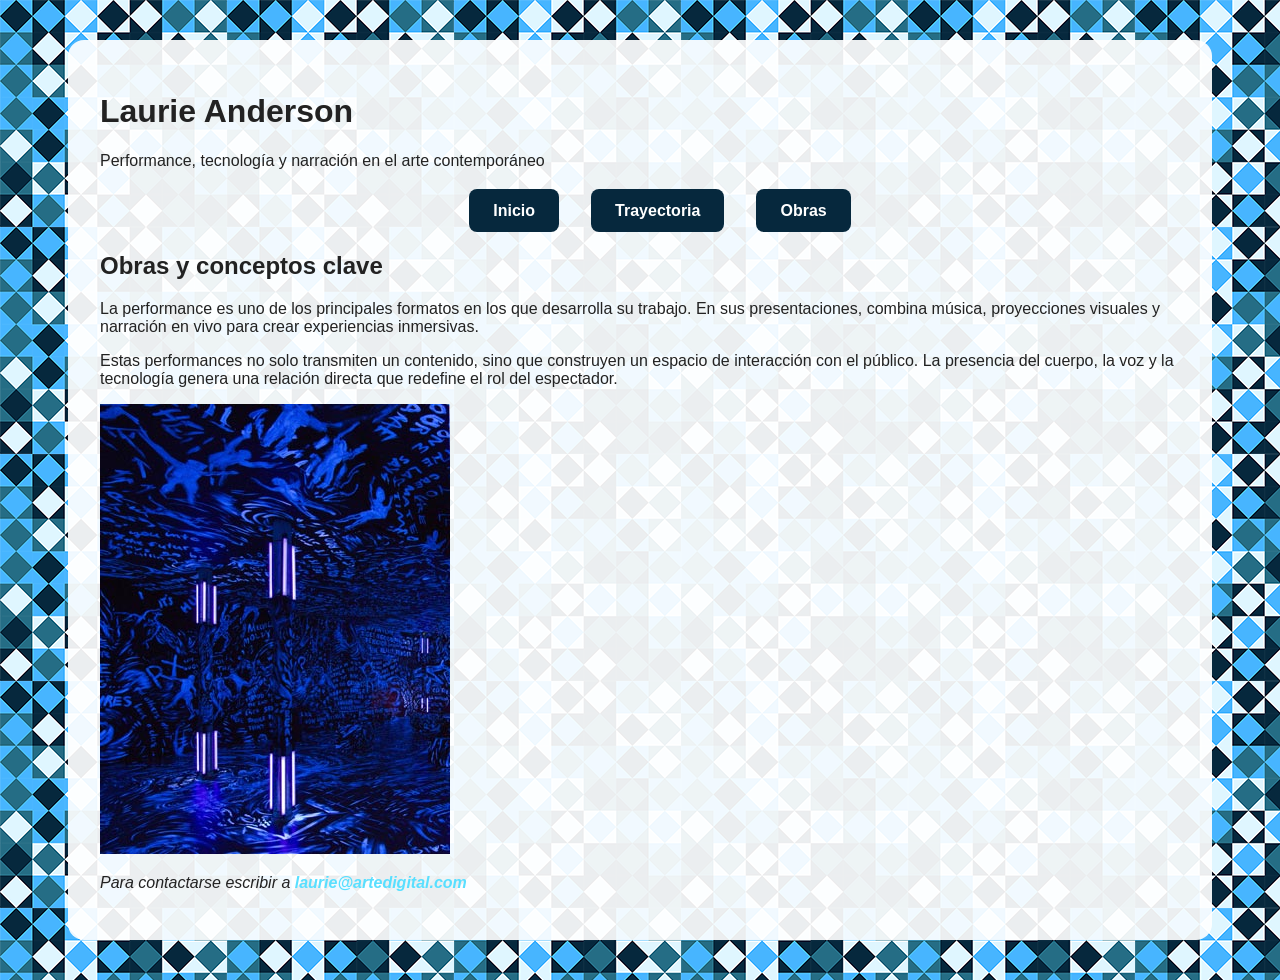
==== PARCIAL/obras.html @ 113b699e "1" ====
<!DOCTYPE html>
<html lang="es">
<head>
    <meta charset="UTF-8">
    <title>Laurie Anderson | Obras</title>
    <link href="css/estilos.css" rel="stylesheet">
    <link rel="preconnect" href="https://fonts.googleapis.com">
    <link rel="preconnect" href="https://fonts.gstatic.com" crossorigin>
    <link href="https://fonts.googleapis.com/css2?family=Abel" rel="stylesheet">
</head>
<body>

    <div id="contenedor">

        <header>
            <h1>Laurie Anderson</h1>
            <p>Performance, tecnología y narración en el arte contemporáneo</p>
        </header>

        <nav>
            <ul>
                <li><a href="index.html">Inicio</a></li>
                <li><a href="trayectoria.html">Trayectoria</a></li>
                <li><a href="obras.html">Obras</a></li>
            </ul>
        </nav>

        <main>

            <section>
                <h2>Obras y conceptos clave</h2>

                <article>
                    <p>
                       La performance es uno de los principales formatos en los que desarrolla su trabajo. En sus presentaciones, combina música, proyecciones visuales y narración en vivo para crear experiencias inmersivas.
                    </p>

                    <p>
                        Estas performances no solo transmiten un contenido, sino que construyen un espacio de interacción con el público. La presencia del cuerpo, la voz y la tecnología genera una relación directa que redefine el rol del espectador.</p>
                         <img src="img/anderson-4.jpg" alt="Obra de Anderson 2">
                </article>
            </section>

        </main>

        <footer>
            <address>
            <p>Para contactarse escribir a  <a href="mailto:laurie@artedigital.com">laurie@artedigital.com</a></p>
            </address>
        </footer>

    </div>

</body>
</html>
---- PARCIAL/css/estilos.css ----
body {
    background-image: url("../img/fondo.png");
    font-family: Arial, sans-serif;
    color: #222;
    padding: 2rem;
}

#contenedor {
    max-width: 1200px;
    width: 90%;
    margin: auto;
    background-color: rgba(255, 255, 255, 0.92);
    padding: 2rem;
    border-radius: 1rem;
}

/* NAV */

nav {
    margin: 2rem 0;
}

nav ul {
    list-style: none;
    display: flex;
    justify-content: center;
    gap: 2rem;
    flex-wrap: wrap;
}

nav ul li a {
    text-decoration: none;
    color: white;
    background-color: #06283D;
    padding: 0.8rem 1.5rem;
    border-radius: 0.5rem;
    font-weight: bold;
}
footer address a {
    color: #59DFFF;
    text-decoration: none;
    font-weight: bold;
}
footer address a:hover {
    color: white;
    text-decoration: underline;
}
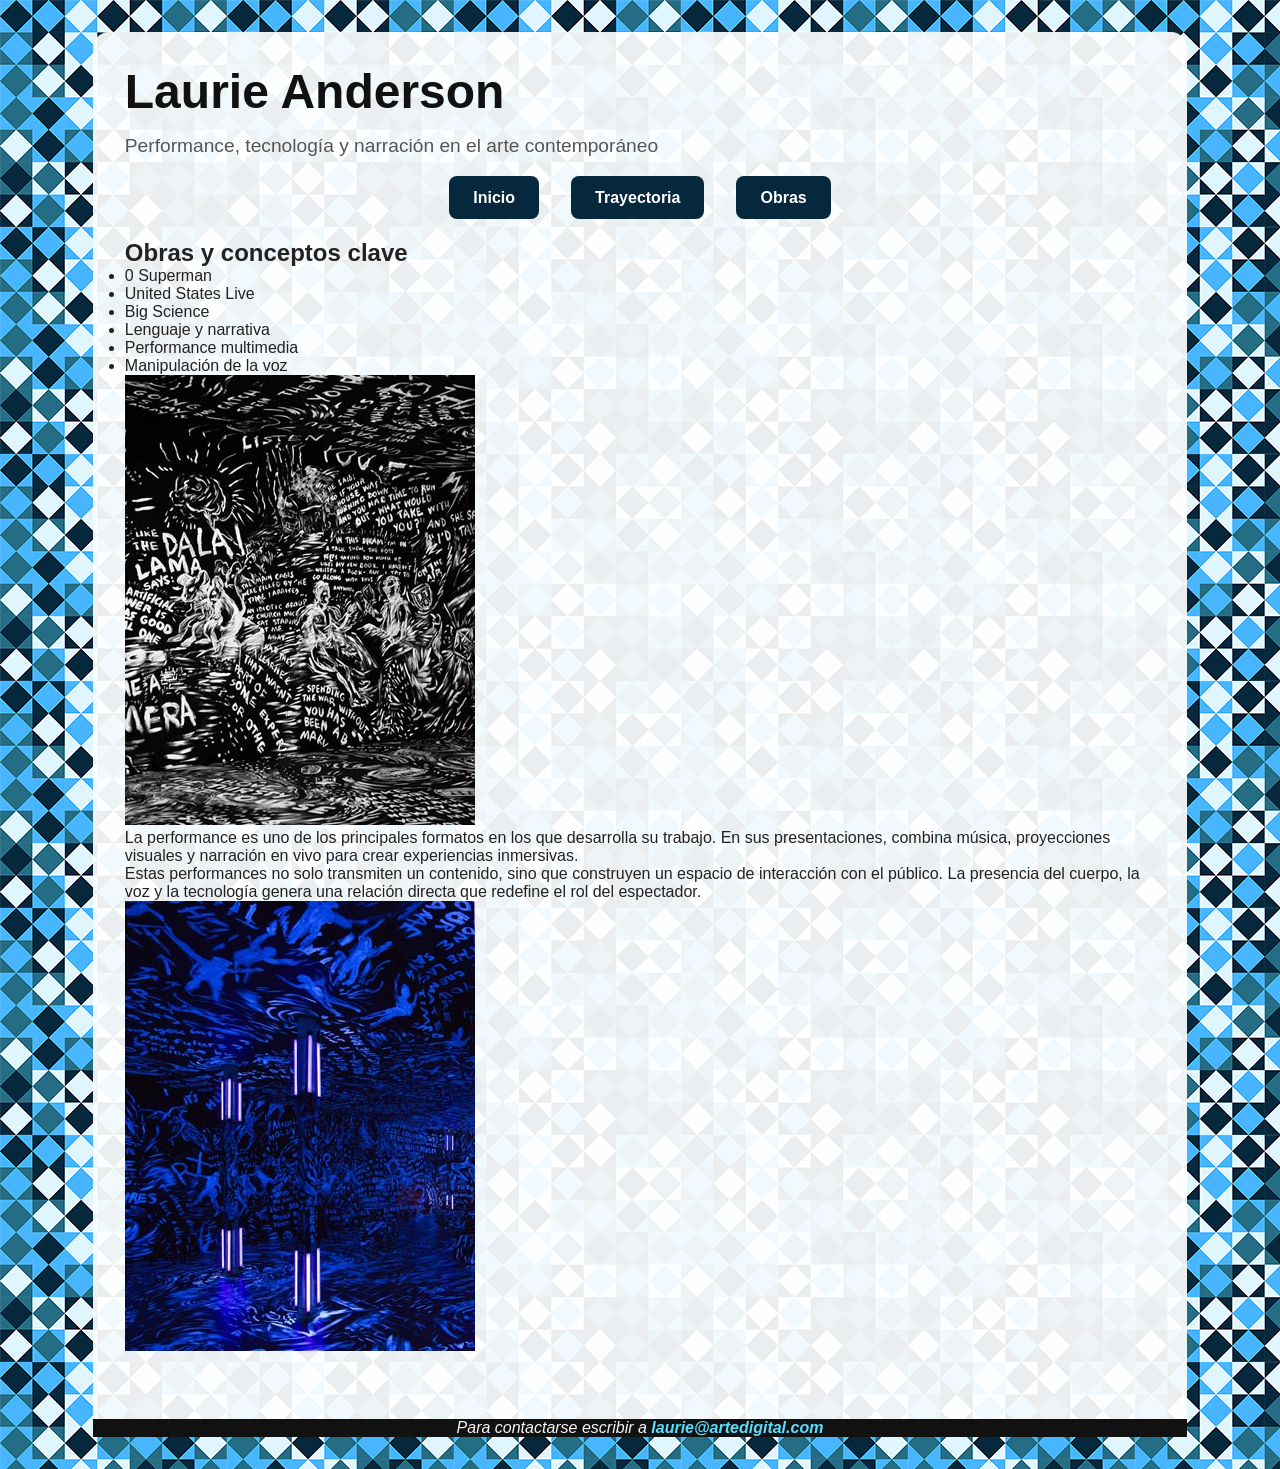
==== commit 90d17156: "2" ====
--- a/PARCIAL/obras.html
+++ b/PARCIAL/obras.html
@@ -29,6 +29,18 @@
 
             <section>
                 <h2>Obras y conceptos clave</h2>
+                <article>
+                    <ul>
+                        <li>0 Superman</li>
+                        <li>United States Live</li>
+                        <li>Big Science</li>
+                        <li>Lenguaje y narrativa</li>
+                        <li>Performance multimedia</li>
+                        <li>Manipulación de la voz</li>
+                    </ul>
+
+                    <img src="img/anderson-3.jpg" alt="Obra de Anderson">
+                </article>
 
                 <article>
                     <p>
--- a/PARCIAL/css/estilos.css
+++ b/PARCIAL/css/estilos.css
@@ -1,3 +1,9 @@
+* {
+    margin: 0;
+    padding: 0;
+    box-sizing: border-box;
+}
+
 body {
     background-image: url("../img/fondo.png");
     font-family: Arial, sans-serif;
@@ -12,6 +18,26 @@
     background-color: rgba(255, 255, 255, 0.92);
     padding: 2rem;
     border-radius: 1rem;
+}
+
+* HEADER */
+
+header {
+    text-align: center;
+    padding: 2rem 0;
+    border-bottom: 0.2rem solid #256D85;
+}
+
+header h1 {
+    font-family: 'Abel', sans-serif;
+    font-size: 3rem;
+    margin-bottom: 1rem;
+    color: #111;
+}
+
+header p {
+    font-size: 1.2rem;
+    color: #555;
 }
 
 /* NAV */
@@ -36,6 +62,26 @@
     border-radius: 0.5rem;
     font-weight: bold;
 }
+
+nav ul li a:hover {
+    background-color: #256D85;
+}
+
+nav ul li a:active {
+    background-color: #59DFFF;
+}
+
+/* FOOTER */
+
+footer {
+    background-color: #111;
+    color: #f5f5f5;
+    text-align: center;
+    margin-top: 4rem;
+    margin-left: -2rem;
+    margin-right: -2rem;
+    margin-bottom: -2rem;
+}
 footer address a {
     color: #59DFFF;
     text-decoration: none;
@@ -44,5 +90,4 @@
 footer address a:hover {
     color: white;
     text-decoration: underline;
-}
-
+}
